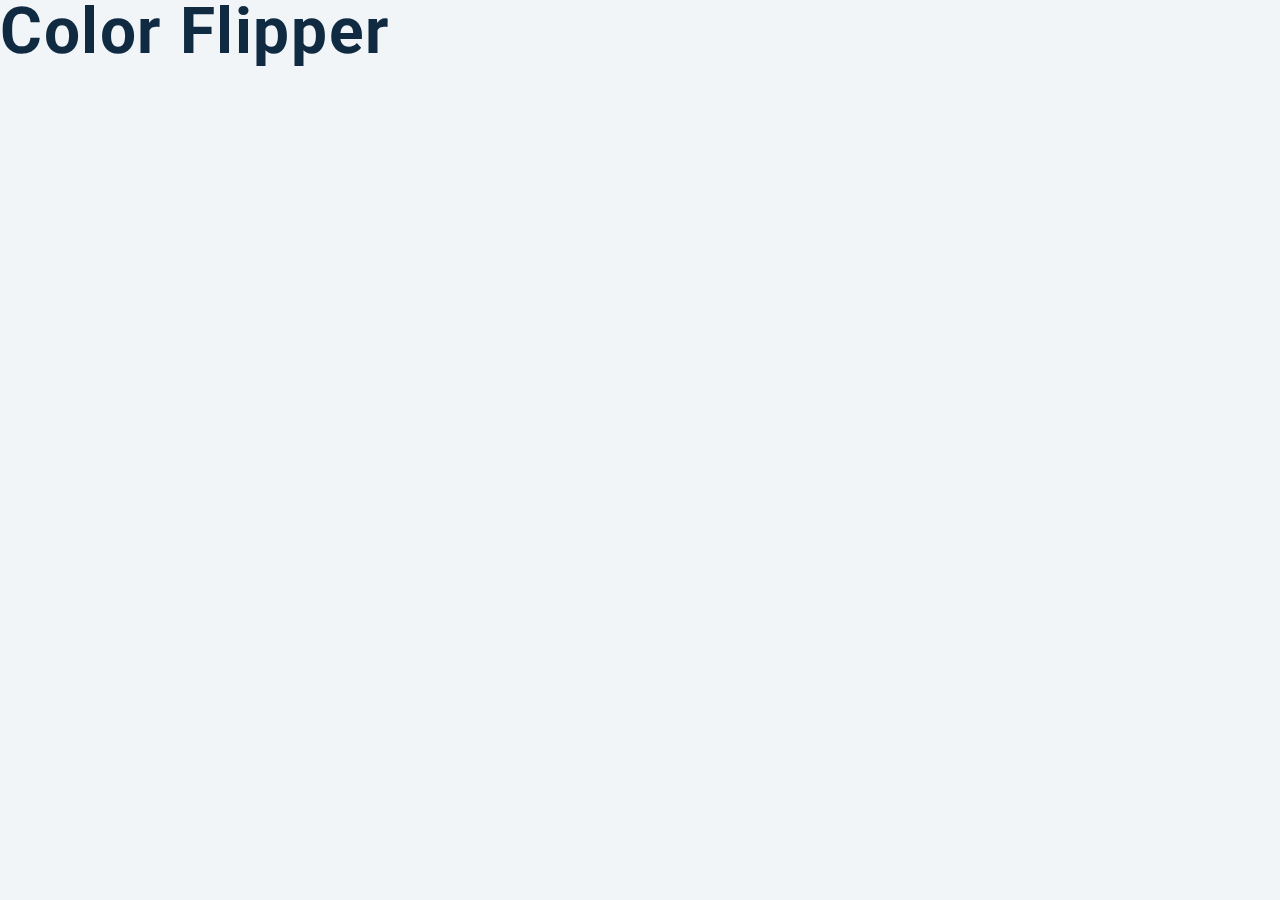
==== 01-color-flipper/setup/index.html @ 8b7d4ee8 "Let's Build it" ====
<!DOCTYPE html>
<html lang="en">
  <head>
    
    <meta charset="UTF-8" />
    <meta name="viewport" content="width=device-width, initial-scale=1.0" />
    <title>Color Flipper || Simple</title>

    <!-- styles -->
    <link rel="stylesheet" href="styles.css" />
  </head>
  <body>
    <h1>color flipper</h1>
    <!-- javascript -->
    <script src="app.js"></script>
  </body>
</html>
---- 01-color-flipper/setup/styles.css ----
/*
=============== 
Fonts
===============
*/
@import url("https://fonts.googleapis.com/css?family=Open+Sans|Roboto:400,700&display=swap");

/*
=============== 
Variables
===============
*/

:root {
  /* dark shades of primary color*/
  --clr-primary-1: hsl(205, 86%, 17%);
  --clr-primary-2: hsl(205, 77%, 27%);
  --clr-primary-3: hsl(205, 72%, 37%);
  --clr-primary-4: hsl(205, 63%, 48%);
  /* primary/main color */
  --clr-primary-5: hsl(205, 78%, 60%);
  /* lighter shades of primary color */
  --clr-primary-6: hsl(205, 89%, 70%);
  --clr-primary-7: hsl(205, 90%, 76%);
  --clr-primary-8: hsl(205, 86%, 81%);
  --clr-primary-9: hsl(205, 90%, 88%);
  --clr-primary-10: hsl(205, 100%, 96%);
  /* darkest grey - used for headings */
  --clr-grey-1: hsl(209, 61%, 16%);
  --clr-grey-2: hsl(211, 39%, 23%);
  --clr-grey-3: hsl(209, 34%, 30%);
  --clr-grey-4: hsl(209, 28%, 39%);
  /* grey used for paragraphs */
  --clr-grey-5: hsl(210, 22%, 49%);
  --clr-grey-6: hsl(209, 23%, 60%);
  --clr-grey-7: hsl(211, 27%, 70%);
  --clr-grey-8: hsl(210, 31%, 80%);
  --clr-grey-9: hsl(212, 33%, 89%);
  --clr-grey-10: hsl(210, 36%, 96%);
  --clr-white: #fff;
  --clr-red-dark: hsl(360, 67%, 44%);
  --clr-red-light: hsl(360, 71%, 66%);
  --clr-green-dark: hsl(125, 67%, 44%);
  --clr-green-light: hsl(125, 71%, 66%);
  --clr-black: #222;
  --ff-primary: "Roboto", sans-serif;
  --ff-secondary: "Open Sans", sans-serif;
  --transition: all 0.3s linear;
  --spacing: 0.1rem;
  --radius: 0.25rem;
  --light-shadow: 0 5px 15px rgba(0, 0, 0, 0.1);
  --dark-shadow: 0 5px 15px rgba(0, 0, 0, 0.2);
  --max-width: 1170px;
  --fixed-width: 620px;
}
/*
=============== 
Global Styles
===============
*/

*,
::after,
::before {
  margin: 0;
  padding: 0;
  box-sizing: border-box;
}
body {
  font-family: var(--ff-secondary);
  background: var(--clr-grey-10);
  color: var(--clr-grey-1);
  line-height: 1.5;
  font-size: 0.875rem;
}
ul {
  list-style-type: none;
}
a {
  text-decoration: none;
}
h1,
h2,
h3,
h4 {
  letter-spacing: var(--spacing);
  text-transform: capitalize;
  line-height: 1.25;
  margin-bottom: 0.75rem;
  font-family: var(--ff-primary);
}
h1 {
  font-size: 3rem;
}
h2 {
  font-size: 2rem;
}
h3 {
  font-size: 1.25rem;
}
h4 {
  font-size: 0.875rem;
}
p {
  margin-bottom: 1.25rem;
  color: var(--clr-grey-5);
}
@media screen and (min-width: 800px) {
  h1 {
    font-size: 4rem;
  }
  h2 {
    font-size: 2.5rem;
  }
  h3 {
    font-size: 1.75rem;
  }
  h4 {
    font-size: 1rem;
  }
  body {
    font-size: 1rem;
  }
  h1,
  h2,
  h3,
  h4 {
    line-height: 1;
  }
}
/*  global classes */

/* section */
.section {
  padding: 5rem 0;
}

.section-center {
  width: 90vw;
  margin: 0 auto;
  max-width: 1170px;
}
@media screen and (min-width: 992px) {
  .section-center {
    width: 95vw;
  }
}
main {
  min-height: 100vh;
  display: grid;
  place-items: center;
}

/*
=============== 
Nav
===============
*/
nav {
  background: var(--clr-white);
  height: 3rem;
  display: grid;
  align-items: center;
  box-shadow: var(--dark-shadow);
}
.nav-center {
  width: 90vw;
  max-width: var(--fixed-width);
  margin: 0 auto;
  display: flex;
  align-items: center;
  justify-content: space-between;
}
.nav-center h4 {
  margin-bottom: 0;
  color: var(--clr-primary-5);
}
.nav-links {
  display: flex;
}
nav a {
  text-transform: capitalize;
  font-weight: 700;
  font-size: 1rem;
  color: var(--clr-primary-1);
  letter-spacing: var(--spacing);
  margin-right: 1rem;
}
nav a:hover {
  color: var(--clr-primary-5);
}
/*
=============== 
Container
===============
*/
main {
  min-height: calc(100vh - 3rem);
  display: grid;
  place-items: center;
}
.container {
  text-align: center;
}
.container h2 {
  background: var(--clr-black);
  color: var(--clr-white);
  padding: 1rem;
  border-radius: var(--radius);
  margin-bottom: 2.5rem;
}
.color {
  color: var(--clr-primary-5);
}
.btn-hero {
  font-family: var(--ff-primary);
  text-transform: uppercase;
  background: transparent;
  color: var(--clr-black);
  letter-spacing: var(--spacing);
  display: inline-block;
  font-weight: 700;
  transition: var(--transition);
  border: 2px solid var(--clr-black);
  cursor: pointer;
  box-shadow: 0 1px 3px rgba(0, 0, 0, 0.2);
  border-radius: var(--radius);
  font-size: 1rem;
  padding: 0.75rem 1.25rem;
}
.btn-hero:hover {
  color: var(--clr-white);
  background: var(--clr-black);
}
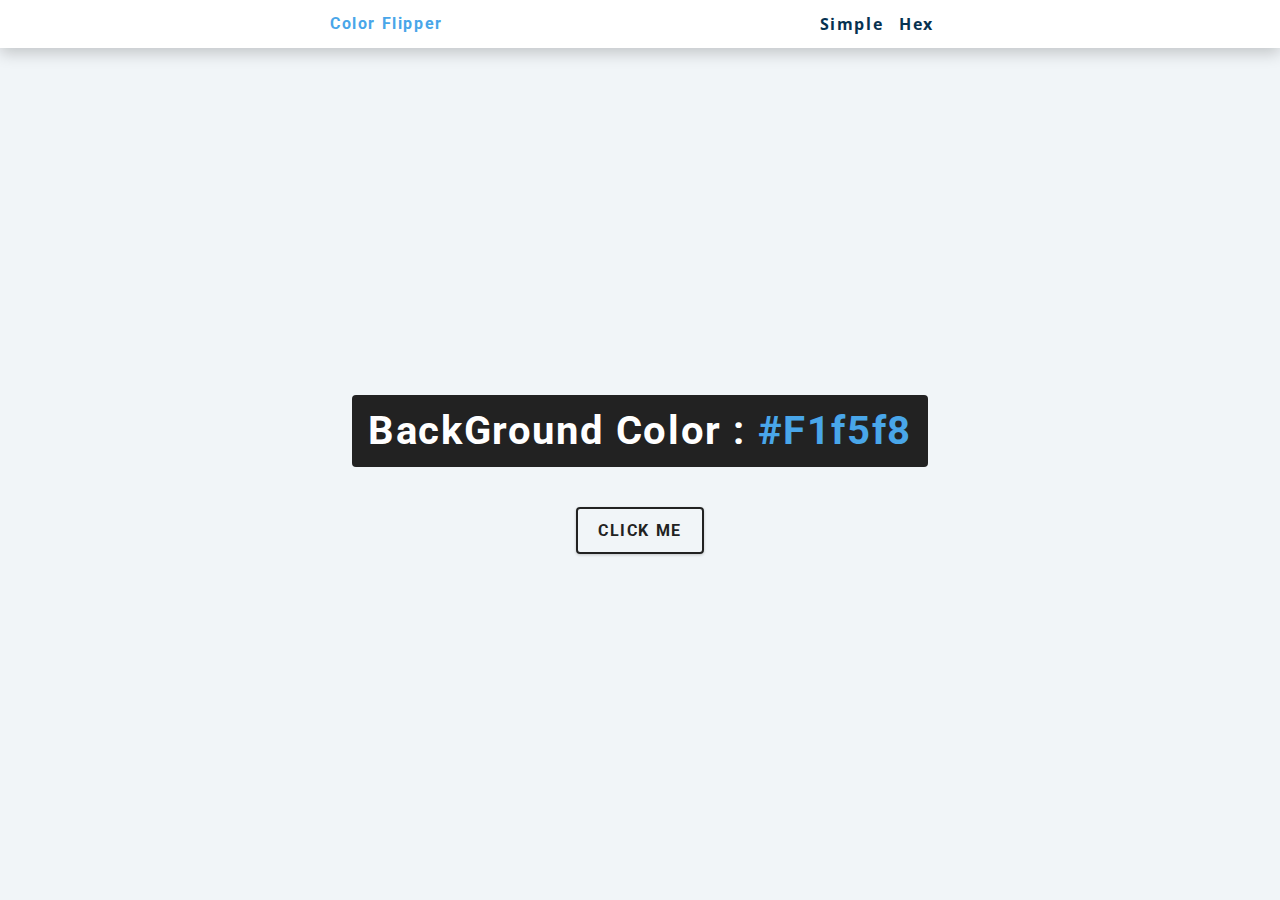
==== commit e794ccd6: "Add random color flipper functionality Added the functionality to generate random colors in both sim" ====
--- a/01-color-flipper/setup/index.html
+++ b/01-color-flipper/setup/index.html
@@ -10,7 +10,35 @@
     <link rel="stylesheet" href="styles.css" />
   </head>
   <body>
-    <h1>color flipper</h1>
+    <nav>
+
+      <div class="nav-center">
+
+        <h4>Color Flipper</h4>
+
+        <ul class="nav-links">
+          <li><a href="index.html">Simple</a></li>
+          <li><a href="hex.html">Hex</a></li>
+        </ul>
+
+      </div>
+
+    </nav>
+
+    <main>
+
+      <div class="container">
+
+        <h2> BackGround Color : <span class="color"> #f1f5f8 </span></h2>
+
+        <button class=" btn btn-hero " id="btn">Click Me </button>
+
+
+      </div>
+
+
+    </main>
+      
     <!-- javascript -->
     <script src="app.js"></script>
   </body>
--- a/01-color-flipper/setup/styles.css
+++ b/01-color-flipper/setup/styles.css
@@ -72,6 +72,7 @@
   color: var(--clr-grey-1);
   line-height: 1.5;
   font-size: 0.875rem;
+  transition: .5s ease-out;
 }
 ul {
   list-style-type: none;
